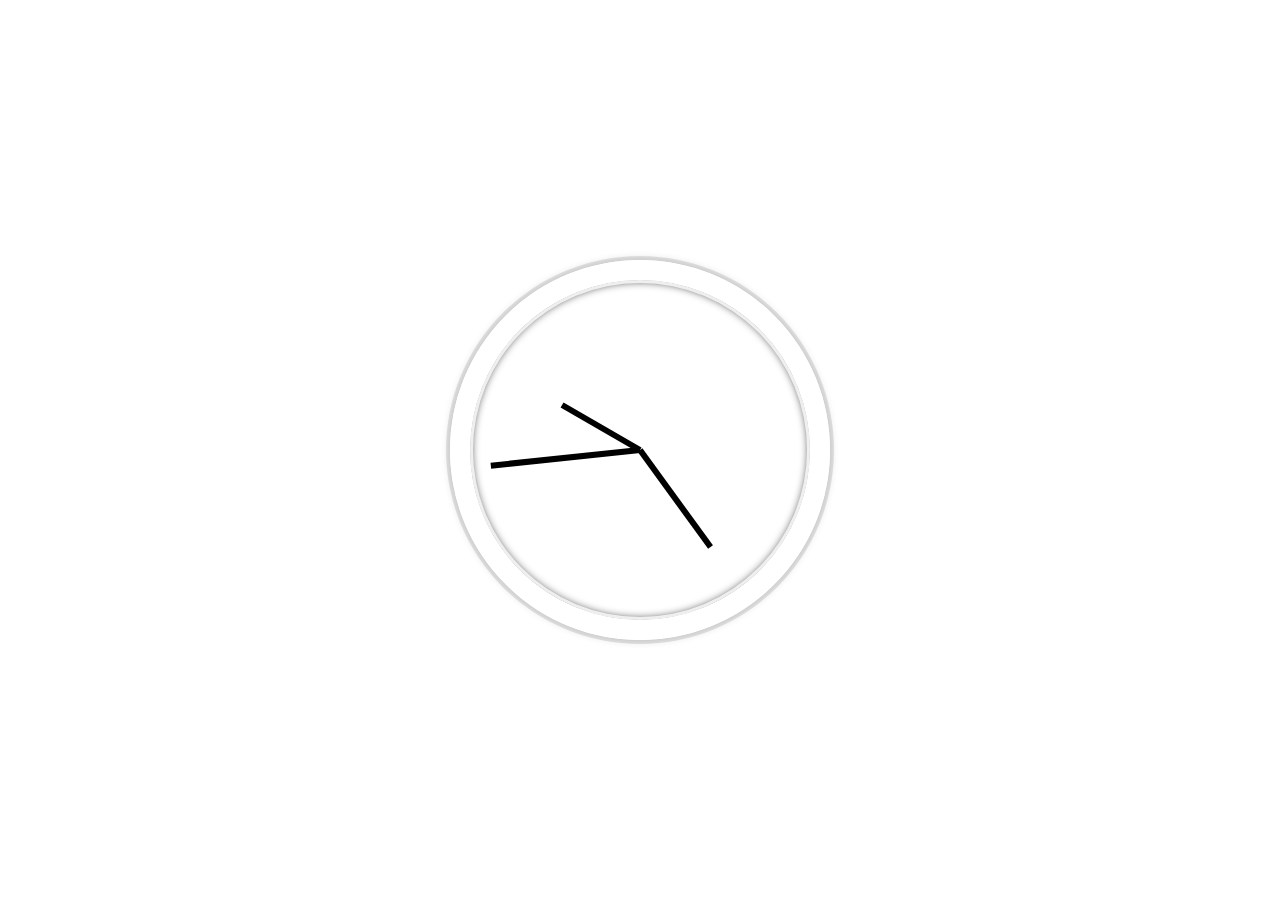
==== 02-JS-and-CSS-Clock/index.html @ 62efb4fa "create index.html for 2nd task" ====
<!DOCTYPE html>
<html lang="en">

<head>
    <meta charset="UTF-8">
    <title>JS + CSS Clock</title>
</head>

<body>


    <div class="clock">
        <div class="clock-face">
            <div class="hand hour-hand"></div>
            <div class="hand min-hand"></div>
            <div class="hand second-hand"></div>
        </div>
    </div>


    <style>
        html {
            background: #018DED url(http: //unsplash.it/1500/1000?image=881&blur=50);
                background-size:cover;
            font-family: 'helvetica neue';
            text-align: center;
            font-size: 10px;
        }

        body {
            margin: 0;
            font-size: 2rem;
            display: flex;
            flex: 1;
            min-height: 100vh;
            align-items: center;
        }

        .clock {
            width: 30rem;
            height: 30rem;
            border: 20px solid white;
            border-radius: 50%;
            margin: 50px auto;
            position: relative;
            padding: 2rem;
            box-shadow:
                0 0 0 4px rgba(0, 0, 0, 0.1),
                inset 0 0 0 3px #EFEFEF,
                inset 0 0 10px black,
                0 0 10px rgba(0, 0, 0, 0.2);
        }

        .clock-face {
            position: relative;
            width: 100%;
            height: 100%;
            transform: translateY(-3px);
            /* account for the height of the clock hands */
        }

        .hand {
            width: 50%;
            height: 6px;
            background: black;
            position: absolute;
            top: 50%;
            transform-origin: 100%;
            transform: rotate(90deg);

        }

        .hour-hand {
            width: 30%;
            transform: rotate(90deg);
            left: 20%;
        }

        .min-hand {
            width: 40%;
            transform: rotate(90deg);
            left: 10%;
        }
    </style>

    <script src="clock-js.js"></script>
</body>

</html>
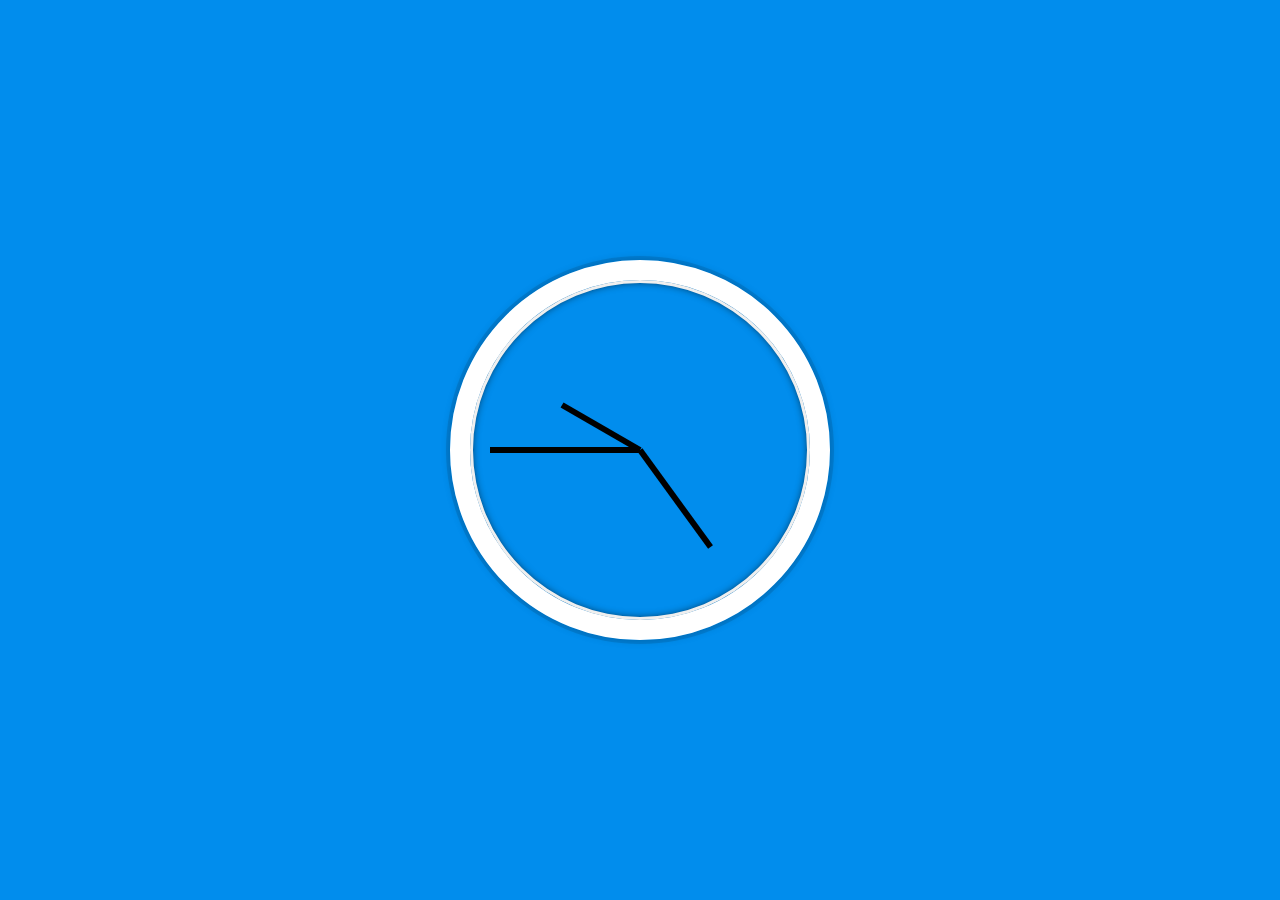
==== commit 42b02698: "add 3rd template - (Change CSS Variables from JS)" ====
--- a/02-JS-and-CSS-Clock/index.html
+++ b/02-JS-and-CSS-Clock/index.html
@@ -20,7 +20,7 @@
 
     <style>
         html {
-            background: #018DED url(http: //unsplash.it/1500/1000?image=881&blur=50);
+            background: #018DED url(http://unsplash.it/1500/1000?image=881&blur=50);
                 background-size:cover;
             font-family: 'helvetica neue';
             text-align: center;
